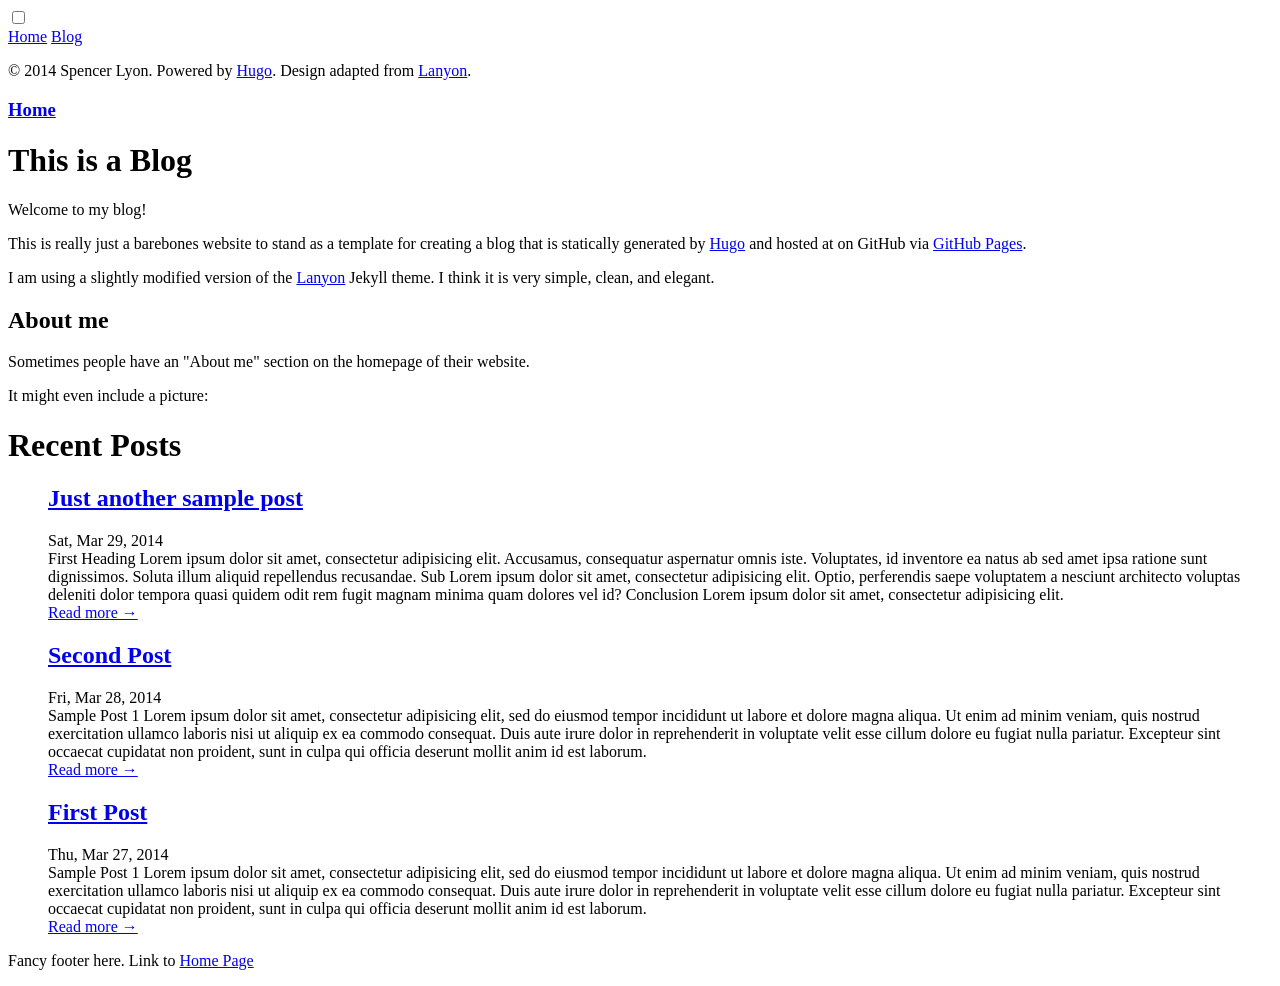
==== index.html @ 0f2d5c8a "Update to hugo  v0.15" ====
<!DOCTYPE html>
<html>
<head>
    
    <meta charset="utf-8">
    <base href="http://spencerlyon2.github.io/hugo_gh_blog">
    <title>Hugo Blog Template for GitHub Pages</title>
    <link rel="canonical" href="http://spencerlyon2.github.io/hugo_gh_blog/">
    <link href="http://spencerlyon2.github.io/hugo_gh_blog/index.xml" rel="alternate" type="application/rss+xml" title="Hugo Blog Template for GitHub Pages" />

    

<link rel="stylesheet" href="http://spencerlyon2.github.io/hugo_gh_blog/css/poole.css">
<link rel="stylesheet" href="http://spencerlyon2.github.io/hugo_gh_blog/css/syntax.css">
<link rel="stylesheet" href="http://spencerlyon2.github.io/hugo_gh_blog/css/lanyon.css">
<link rel="stylesheet" href="http://fonts.googleapis.com/css?family=PT+Serif:400,400italic,700|PT+Sans:400">

</head>
  <body class="theme-base-08" lang="en">

  


<input type="checkbox" class="sidebar-checkbox" id="sidebar-checkbox">


<div class="sidebar" id="sidebar">

  <nav class="sidebar-nav">
    <a class="sidebar-nav-item" href="http://spencerlyon2.github.io/hugo_gh_blog/">Home</a>

    <a class="sidebar-nav-item" href="http://spencerlyon2.github.io/hugo_gh_blog/posts">Blog</a>
  </nav>

  <div class="sidebar-item">
    <p>
      &copy; 2014 Spencer Lyon. Powered by <a href="http://hugo.spf13.com">Hugo</a>. Design adapted from <a href="http://lanyon.getpoole.com">Lanyon</a>.
    </p>
  </div>
</div>


  
    <div class="wrap">
      <div class="masthead">
        <div class="container">
          <h3 class="masthead-title">
            <a href="http://spencerlyon2.github.io/hugo_gh_blog/" title="Home">Home</a>
          </h3>
        </div>
      </div>

      
      <div class="container content">
        <h1>This is a Blog</h1>

        <p class="lead"> Welcome to my blog! </p>

        <p>This is really just a barebones website to stand as a template for creating a blog that is statically generated by <a href="http://hugo.spf13.com">Hugo</a> and hosted at on GitHub via <a href="http://pages.github.com/">GitHub Pages</a>.</p>

        <p>I am using a slightly modified version of the <a href="http://lanyon.getpoole.com">Lanyon</a> Jekyll theme. I think it is very simple, clean, and elegant.</p>

        
        <h2>About me</h2>

        <p>Sometimes people have an "About me" section on the homepage of their website.</p>

        <p>It might even include a picture: </p>

        
        <h1 class="post-title">Recent Posts</h1>
          <section id="main">
            <ul id="list">
              
              

<article class="post">
    <header>
      <h2><a href='http://spencerlyon2.github.io/hugo_gh_blog/posts/newest/'> Just another sample post</a> </h2>
      <div class="meta">Sat, Mar 29, 2014</div>
    </header>

    First Heading Lorem ipsum dolor sit amet, consectetur adipisicing elit. Accusamus, consequatur aspernatur omnis iste. Voluptates, id inventore ea natus ab sed amet ipsa ratione sunt dignissimos. Soluta illum aliquid repellendus recusandae. Sub Lorem ipsum dolor sit amet, consectetur adipisicing elit. Optio, perferendis saepe voluptatem a nesciunt architecto voluptas deleniti dolor tempora quasi quidem odit rem fugit magnam minima quam dolores vel id? Conclusion Lorem ipsum dolor sit amet, consectetur adipisicing elit.
    <footer>
        <a href='http://spencerlyon2.github.io/hugo_gh_blog/posts/newest/'><nobr>Read more →</nobr></a>
    </footer>
</article>

              
              

<article class="post">
    <header>
      <h2><a href='http://spencerlyon2.github.io/hugo_gh_blog/posts/middle/'> Second Post</a> </h2>
      <div class="meta">Fri, Mar 28, 2014</div>
    </header>

    Sample Post 1 Lorem ipsum dolor sit amet, consectetur adipisicing elit, sed do eiusmod tempor incididunt ut labore et dolore magna aliqua. Ut enim ad minim veniam, quis nostrud exercitation ullamco laboris nisi ut aliquip ex ea commodo consequat. Duis aute irure dolor in reprehenderit in voluptate velit esse cillum dolore eu fugiat nulla pariatur. Excepteur sint occaecat cupidatat non proident, sunt in culpa qui officia deserunt mollit anim id est laborum.
    <footer>
        <a href='http://spencerlyon2.github.io/hugo_gh_blog/posts/middle/'><nobr>Read more →</nobr></a>
    </footer>
</article>

              
              

<article class="post">
    <header>
      <h2><a href='http://spencerlyon2.github.io/hugo_gh_blog/posts/oldest/'> First Post</a> </h2>
      <div class="meta">Thu, Mar 27, 2014</div>
    </header>

    Sample Post 1 Lorem ipsum dolor sit amet, consectetur adipisicing elit, sed do eiusmod tempor incididunt ut labore et dolore magna aliqua. Ut enim ad minim veniam, quis nostrud exercitation ullamco laboris nisi ut aliquip ex ea commodo consequat. Duis aute irure dolor in reprehenderit in voluptate velit esse cillum dolore eu fugiat nulla pariatur. Excepteur sint occaecat cupidatat non proident, sunt in culpa qui officia deserunt mollit anim id est laborum.
    <footer>
        <a href='http://spencerlyon2.github.io/hugo_gh_blog/posts/oldest/'><nobr>Read more →</nobr></a>
    </footer>
</article>

              
            </ul>
          </section>
      </div>
    </div>

    <label for="sidebar-checkbox" class="sidebar-toggle"></label>



<div class="container content">
<footer>
  <div>
    <p class="right credit">
    Fancy footer here. Link to <a href="http://spencerlyon2.github.io/hugo_gh_blog/">Home Page</a>
    </p>
  </div>
</footer>
</div>



</body>
</html>
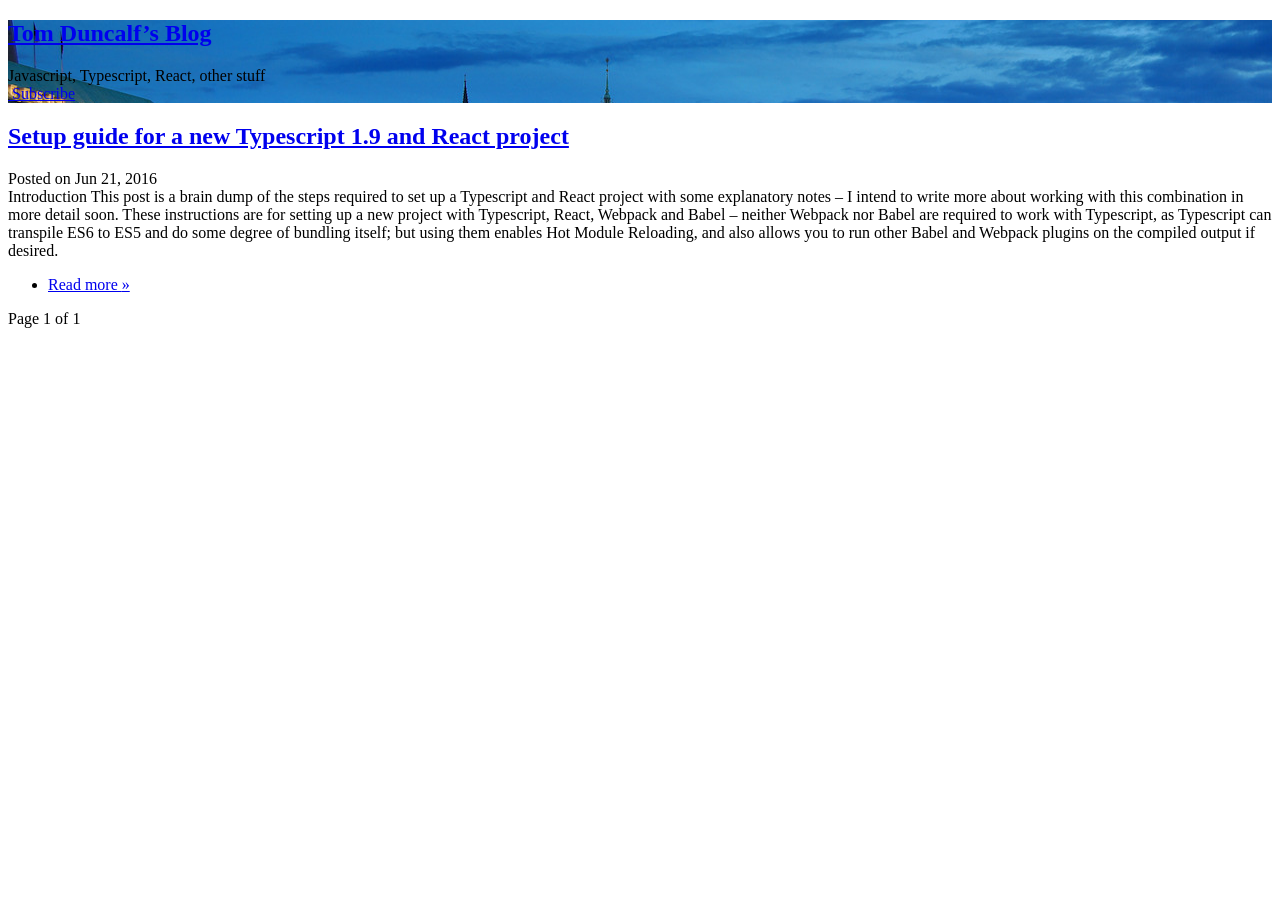
==== commit 10605db3: "rebuilding site Tue 21 Jun 2016 20:23:33 BST" ====
--- a/index.html
+++ b/index.html
@@ -1,145 +1,167 @@
+<!DOCTYPE html>
+<html lang="">
+<head prefix="og: http://ogp.me/ns#">
+  <meta charset="utf-8" />
+  <meta name="viewport" content="width=device-width, initial-scale=1.0, maximum-scale=1" />
+  <meta property="og:title" content=" Tom Duncalf’s Blog" />
+  
+  <meta property="og:site_name" content="Tom Duncalf’s Blog" />
+  <meta property="og:url" content="http://blog.tomduncalf.com/" />
+  
+  
+  <meta property="og:type" content="website" />
+  
+
+  <title>
+     Tom Duncalf’s Blog
+  </title>
+
+  <link rel="stylesheet" href="http://blog.tomduncalf.comcss/bootstrap.min.css" />
+  <link rel="stylesheet" href="http://blog.tomduncalf.comcss/main.css" />
+  <link rel="stylesheet" href="http://blog.tomduncalf.comcss/font-awesome.min.css" />
+  <link rel="stylesheet" href="http://blog.tomduncalf.comcss/github.css" />
+  <link rel="stylesheet" href="//fonts.googleapis.com/css?family=Source+Sans+Pro:200,300,400" type="text/css">
+  <link rel="shortcut icon" href="http://blog.tomduncalf.comimages/favicon.ico" />
+  <link rel="apple-touch-icon" href="http://blog.tomduncalf.comimages/apple-touch-icon.png" />
+  
+  <link href="http://blog.tomduncalf.com/index.xml" rel="alternate" type="application/rss+xml" title="Tom Duncalf’s Blog" />
+  
+</head>
+<body>
+    <header class="global-header"  style="background-image:url( /images/bg.jpg )">
+    <section class="header-text">
+      <h1><a href="http://blog.tomduncalf.com">Tom Duncalf’s Blog</a></h1>
+      
+      <div class="tag-line">
+        Javascript, Typescript, React, other stuff
+      </div>
+      
+      <div class="sns-links hidden-print">
+  
+  <a href="mailto:tom@tomduncalf.com">
+    <i class="fa fa-envelope"></i>
+  </a>
+  
+  
+  <a href="https://twitter.com/tomduncalf" target="_blank">
+    <i class="fa fa-twitter"></i>
+  </a>
+  
+  
+  
+  
+  
+  <a href="https://github.com/tomduncalf" target="_blank">
+    <i class="fa fa-github"></i>
+  </a>
+  
+  
+  
+  <a href="https://linkedin.com/in/tomduncalf" target="_blank">
+    <i class="fa fa-linkedin"></i>
+  </a>
+  
+  
+</div>
+
+      
+      
+      <a href="http://blog.tomduncalf.com/index.xml" class="btn-header btn-subscribe hidden-xs">
+        <i class="fa fa-rss" aria-hidden="true"></i>
+        &nbsp;Subscribe
+      </a>
+      
+    </section>
+  </header>
+  <main class="container">
+
+<div class="article-list">
+  
+  
+  <article>
+  <header>
+    <h2><a href="http://blog.tomduncalf.com/posts/setting-up-typescript-and-react/">Setup guide for a new Typescript 1.9 and React project</a></h2>
+    <div class="post-meta clearfix">
+      <div class="post-date pull-left">
+        Posted on
+        <time datetime="2016-06-21T19:46:14&#43;01:00">
+          Jun 21, 2016
+        </time>
+      </div>
+    </div>
+  </header>
+  <div>
+    Introduction This post is a brain dump of the steps required to set up a Typescript and React project with some explanatory notes – I intend to write more about working with this combination in more detail soon. These instructions are for setting up a new project with Typescript, React, Webpack and Babel – neither Webpack nor Babel are required to work with Typescript, as Typescript can transpile ES6 to ES5 and do some degree of bundling itself; but using them enables Hot Module Reloading, and also allows you to run other Babel and Webpack plugins on the compiled output if desired.
+  </div>
+  
+  <footer>
+    <ul class="pager">
+      <li class="next"><a href="http://blog.tomduncalf.com/posts/setting-up-typescript-and-react/">Read more <span aria-hidden="true">&raquo;</span></a></li>
+    </ul>
+  </footer>
+  
+</article>
+
+  
+</div>
+<nav class="pagination" role="navigation">
 
 
-<!DOCTYPE html>
-<html>
-<head>
-    
-    <meta charset="utf-8">
-    <base href="http://spencerlyon2.github.io/hugo_gh_blog">
-    <title>Hugo Blog Template for GitHub Pages</title>
-    <link rel="canonical" href="http://spencerlyon2.github.io/hugo_gh_blog/">
-    <link href="http://spencerlyon2.github.io/hugo_gh_blog/index.xml" rel="alternate" type="application/rss+xml" title="Hugo Blog Template for GitHub Pages" />
+  <span class="page-number">Page 1 of 1</span>
 
-    
+</nav>
 
-<link rel="stylesheet" href="http://spencerlyon2.github.io/hugo_gh_blog/css/poole.css">
-<link rel="stylesheet" href="http://spencerlyon2.github.io/hugo_gh_blog/css/syntax.css">
-<link rel="stylesheet" href="http://spencerlyon2.github.io/hugo_gh_blog/css/lanyon.css">
-<link rel="stylesheet" href="http://fonts.googleapis.com/css?family=PT+Serif:400,400italic,700|PT+Sans:400">
-
-</head>
-  <body class="theme-base-08" lang="en">
-
+  </main>
+  <footer class="container global-footer">
+    <div class="copyright-note pull-left">
+      
+    </div>
+    <div class="sns-links hidden-print">
   
-
-
-<input type="checkbox" class="sidebar-checkbox" id="sidebar-checkbox">
-
-
-<div class="sidebar" id="sidebar">
-
-  <nav class="sidebar-nav">
-    <a class="sidebar-nav-item" href="http://spencerlyon2.github.io/hugo_gh_blog/">Home</a>
-
-    <a class="sidebar-nav-item" href="http://spencerlyon2.github.io/hugo_gh_blog/posts">Blog</a>
-  </nav>
-
-  <div class="sidebar-item">
-    <p>
-      &copy; 2014 Spencer Lyon. Powered by <a href="http://hugo.spf13.com">Hugo</a>. Design adapted from <a href="http://lanyon.getpoole.com">Lanyon</a>.
-    </p>
-  </div>
+  <a href="mailto:tom@tomduncalf.com">
+    <i class="fa fa-envelope"></i>
+  </a>
+  
+  
+  <a href="https://twitter.com/tomduncalf" target="_blank">
+    <i class="fa fa-twitter"></i>
+  </a>
+  
+  
+  
+  
+  
+  <a href="https://github.com/tomduncalf" target="_blank">
+    <i class="fa fa-github"></i>
+  </a>
+  
+  
+  
+  <a href="https://linkedin.com/in/tomduncalf" target="_blank">
+    <i class="fa fa-linkedin"></i>
+  </a>
+  
+  
 </div>
 
+  </footer>
 
+  <script src="http://blog.tomduncalf.comjs/highlight.pack.js"></script>
+  <script>
+    hljs.initHighlightingOnLoad();
+  </script>
   
-    <div class="wrap">
-      <div class="masthead">
-        <div class="container">
-          <h3 class="masthead-title">
-            <a href="http://spencerlyon2.github.io/hugo_gh_blog/" title="Home">Home</a>
-          </h3>
-        </div>
-      </div>
-
-      
-      <div class="container content">
-        <h1>This is a Blog</h1>
-
-        <p class="lead"> Welcome to my blog! </p>
-
-        <p>This is really just a barebones website to stand as a template for creating a blog that is statically generated by <a href="http://hugo.spf13.com">Hugo</a> and hosted at on GitHub via <a href="http://pages.github.com/">GitHub Pages</a>.</p>
-
-        <p>I am using a slightly modified version of the <a href="http://lanyon.getpoole.com">Lanyon</a> Jekyll theme. I think it is very simple, clean, and elegant.</p>
-
-        
-        <h2>About me</h2>
-
-        <p>Sometimes people have an "About me" section on the homepage of their website.</p>
-
-        <p>It might even include a picture: </p>
-
-        
-        <h1 class="post-title">Recent Posts</h1>
-          <section id="main">
-            <ul id="list">
-              
-              
-
-<article class="post">
-    <header>
-      <h2><a href='http://spencerlyon2.github.io/hugo_gh_blog/posts/newest/'> Just another sample post</a> </h2>
-      <div class="meta">Sat, Mar 29, 2014</div>
-    </header>
-
-    First Heading Lorem ipsum dolor sit amet, consectetur adipisicing elit. Accusamus, consequatur aspernatur omnis iste. Voluptates, id inventore ea natus ab sed amet ipsa ratione sunt dignissimos. Soluta illum aliquid repellendus recusandae. Sub Lorem ipsum dolor sit amet, consectetur adipisicing elit. Optio, perferendis saepe voluptatem a nesciunt architecto voluptas deleniti dolor tempora quasi quidem odit rem fugit magnam minima quam dolores vel id? Conclusion Lorem ipsum dolor sit amet, consectetur adipisicing elit.
-    <footer>
-        <a href='http://spencerlyon2.github.io/hugo_gh_blog/posts/newest/'><nobr>Read more →</nobr></a>
-    </footer>
-</article>
-
-              
-              
-
-<article class="post">
-    <header>
-      <h2><a href='http://spencerlyon2.github.io/hugo_gh_blog/posts/middle/'> Second Post</a> </h2>
-      <div class="meta">Fri, Mar 28, 2014</div>
-    </header>
-
-    Sample Post 1 Lorem ipsum dolor sit amet, consectetur adipisicing elit, sed do eiusmod tempor incididunt ut labore et dolore magna aliqua. Ut enim ad minim veniam, quis nostrud exercitation ullamco laboris nisi ut aliquip ex ea commodo consequat. Duis aute irure dolor in reprehenderit in voluptate velit esse cillum dolore eu fugiat nulla pariatur. Excepteur sint occaecat cupidatat non proident, sunt in culpa qui officia deserunt mollit anim id est laborum.
-    <footer>
-        <a href='http://spencerlyon2.github.io/hugo_gh_blog/posts/middle/'><nobr>Read more →</nobr></a>
-    </footer>
-</article>
-
-              
-              
-
-<article class="post">
-    <header>
-      <h2><a href='http://spencerlyon2.github.io/hugo_gh_blog/posts/oldest/'> First Post</a> </h2>
-      <div class="meta">Thu, Mar 27, 2014</div>
-    </header>
-
-    Sample Post 1 Lorem ipsum dolor sit amet, consectetur adipisicing elit, sed do eiusmod tempor incididunt ut labore et dolore magna aliqua. Ut enim ad minim veniam, quis nostrud exercitation ullamco laboris nisi ut aliquip ex ea commodo consequat. Duis aute irure dolor in reprehenderit in voluptate velit esse cillum dolore eu fugiat nulla pariatur. Excepteur sint occaecat cupidatat non proident, sunt in culpa qui officia deserunt mollit anim id est laborum.
-    <footer>
-        <a href='http://spencerlyon2.github.io/hugo_gh_blog/posts/oldest/'><nobr>Read more →</nobr></a>
-    </footer>
-</article>
-
-              
-            </ul>
-          </section>
-      </div>
-    </div>
-
-    <label for="sidebar-checkbox" class="sidebar-toggle"></label>
-
-
-
-<div class="container content">
-<footer>
-  <div>
-    <p class="right credit">
-    Fancy footer here. Link to <a href="http://spencerlyon2.github.io/hugo_gh_blog/">Home Page</a>
-    </p>
-  </div>
-</footer>
-</div>
-
-
-
+  <script>
+    (function(i,s,o,g,r,a,m){i['GoogleAnalyticsObject']=r;i[r]=i[r]||function(){
+    (i[r].q=i[r].q||[]).push(arguments)},i[r].l=1*new Date();a=s.createElement(o),
+    m=s.getElementsByTagName(o)[0];a.async=1;a.src=g;m.parentNode.insertBefore(a,m)
+    })(window,document,'script','//www.google-analytics.com/analytics.js','ga');
+    ga('create', 'UA-16279025-1', 'auto');
+    ga('send', 'pageview');
+  </script>
+  
+  
 </body>
 </html>
 
+
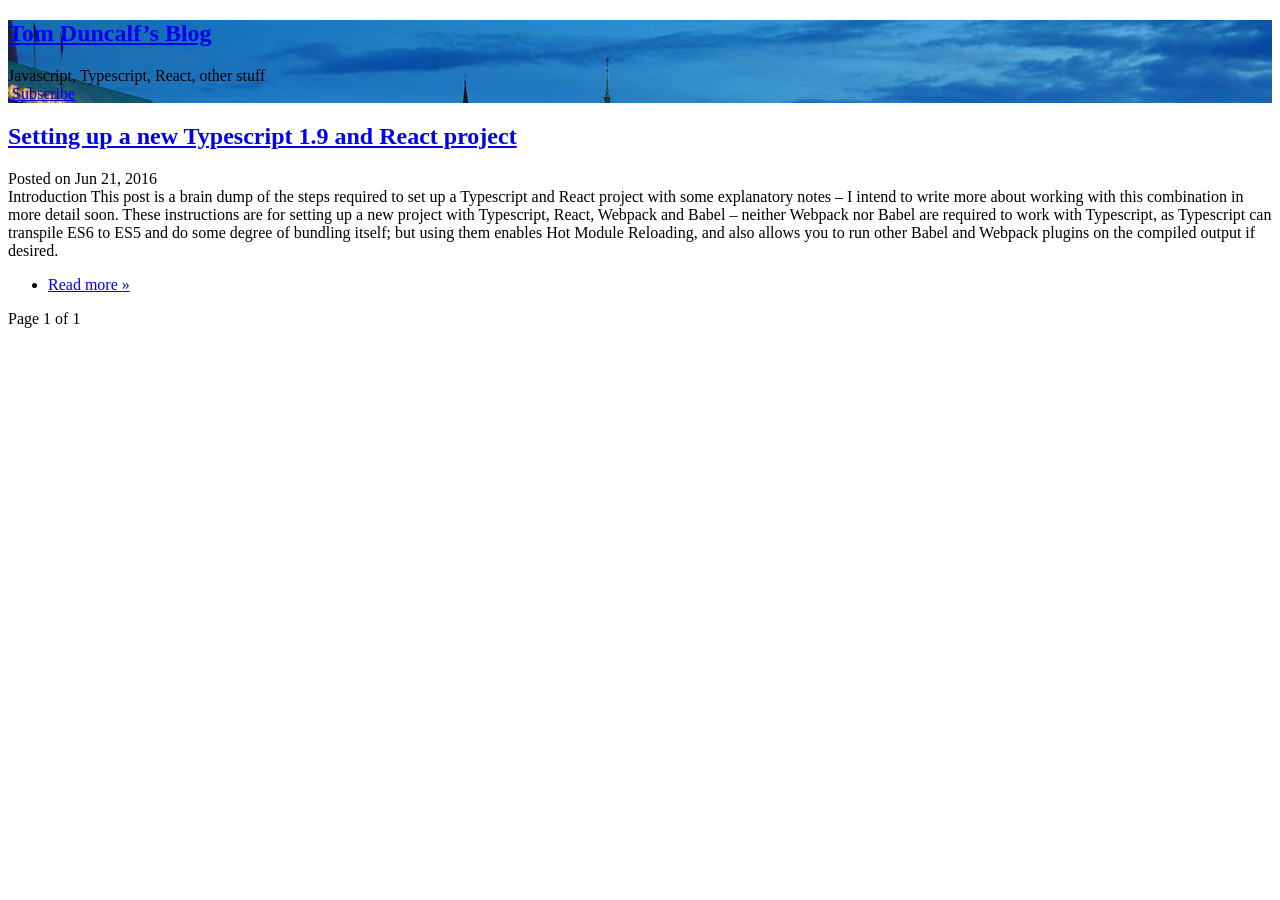
==== commit bd35bde0: "rebuilding site Tue 21 Jun 2016 20:33:24 BST" ====
--- a/index.html
+++ b/index.html
@@ -16,13 +16,13 @@
      Tom Duncalf’s Blog
   </title>
 
-  <link rel="stylesheet" href="http://blog.tomduncalf.comcss/bootstrap.min.css" />
-  <link rel="stylesheet" href="http://blog.tomduncalf.comcss/main.css" />
-  <link rel="stylesheet" href="http://blog.tomduncalf.comcss/font-awesome.min.css" />
-  <link rel="stylesheet" href="http://blog.tomduncalf.comcss/github.css" />
+  <link rel="stylesheet" href="http://blog.tomduncalf.com/css/bootstrap.min.css" />
+  <link rel="stylesheet" href="http://blog.tomduncalf.com/css/main.css" />
+  <link rel="stylesheet" href="http://blog.tomduncalf.com/css/font-awesome.min.css" />
+  <link rel="stylesheet" href="http://blog.tomduncalf.com/css/github.css" />
   <link rel="stylesheet" href="//fonts.googleapis.com/css?family=Source+Sans+Pro:200,300,400" type="text/css">
-  <link rel="shortcut icon" href="http://blog.tomduncalf.comimages/favicon.ico" />
-  <link rel="apple-touch-icon" href="http://blog.tomduncalf.comimages/apple-touch-icon.png" />
+  <link rel="shortcut icon" href="http://blog.tomduncalf.com/images/favicon.ico" />
+  <link rel="apple-touch-icon" href="http://blog.tomduncalf.com/images/apple-touch-icon.png" />
   
   <link href="http://blog.tomduncalf.com/index.xml" rel="alternate" type="application/rss+xml" title="Tom Duncalf’s Blog" />
   
@@ -30,7 +30,7 @@
 <body>
     <header class="global-header"  style="background-image:url( /images/bg.jpg )">
     <section class="header-text">
-      <h1><a href="http://blog.tomduncalf.com">Tom Duncalf’s Blog</a></h1>
+      <h1><a href="http://blog.tomduncalf.com/">Tom Duncalf’s Blog</a></h1>
       
       <div class="tag-line">
         Javascript, Typescript, React, other stuff
@@ -80,7 +80,7 @@
   
   <article>
   <header>
-    <h2><a href="http://blog.tomduncalf.com/posts/setting-up-typescript-and-react/">Setup guide for a new Typescript 1.9 and React project</a></h2>
+    <h2><a href="http://blog.tomduncalf.com/posts/setting-up-typescript-and-react/">Setting up a new Typescript 1.9 and React project</a></h2>
     <div class="post-meta clearfix">
       <div class="post-date pull-left">
         Posted on
@@ -146,7 +146,7 @@
 
   </footer>
 
-  <script src="http://blog.tomduncalf.comjs/highlight.pack.js"></script>
+  <script src="http://blog.tomduncalf.com/js/highlight.pack.js"></script>
   <script>
     hljs.initHighlightingOnLoad();
   </script>
@@ -156,7 +156,7 @@
     (i[r].q=i[r].q||[]).push(arguments)},i[r].l=1*new Date();a=s.createElement(o),
     m=s.getElementsByTagName(o)[0];a.async=1;a.src=g;m.parentNode.insertBefore(a,m)
     })(window,document,'script','//www.google-analytics.com/analytics.js','ga');
-    ga('create', 'UA-16279025-1', 'auto');
+    ga('create', 'UA-16279025-2', 'auto');
     ga('send', 'pageview');
   </script>
   
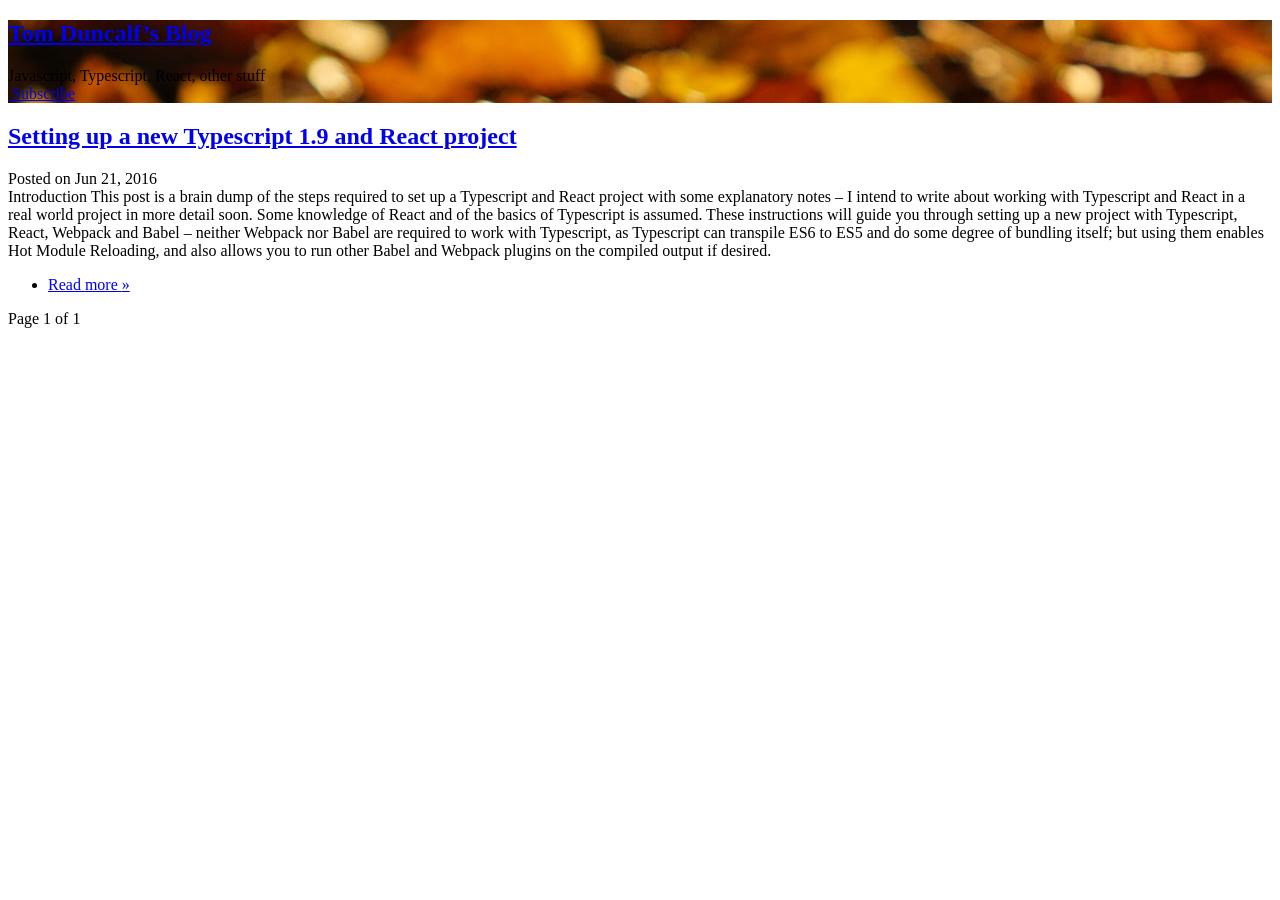
==== commit 4896637d: "rebuilding site Tue 21 Jun 2016 21:31:16 BST" ====
--- a/index.html
+++ b/index.html
@@ -91,7 +91,7 @@
     </div>
   </header>
   <div>
-    Introduction This post is a brain dump of the steps required to set up a Typescript and React project with some explanatory notes – I intend to write more about working with this combination in more detail soon. These instructions are for setting up a new project with Typescript, React, Webpack and Babel – neither Webpack nor Babel are required to work with Typescript, as Typescript can transpile ES6 to ES5 and do some degree of bundling itself; but using them enables Hot Module Reloading, and also allows you to run other Babel and Webpack plugins on the compiled output if desired.
+    Introduction This post is a brain dump of the steps required to set up a Typescript and React project with some explanatory notes – I intend to write about working with Typescript and React in a real world project in more detail soon. Some knowledge of React and of the basics of Typescript is assumed. These instructions will guide you through setting up a new project with Typescript, React, Webpack and Babel – neither Webpack nor Babel are required to work with Typescript, as Typescript can transpile ES6 to ES5 and do some degree of bundling itself; but using them enables Hot Module Reloading, and also allows you to run other Babel and Webpack plugins on the compiled output if desired.
   </div>
   
   <footer>
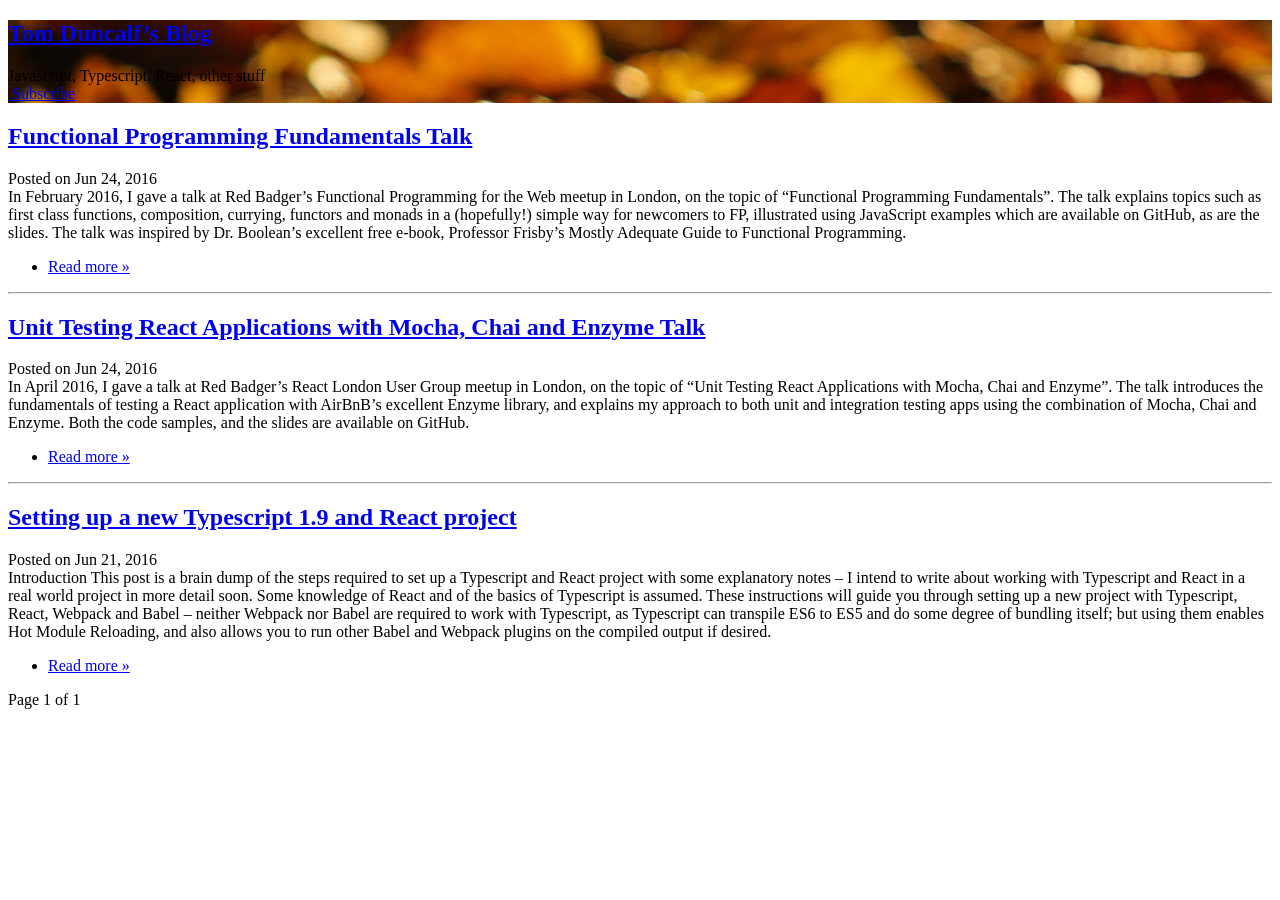
==== commit 19522ab1: "Publish new posts" ====
--- a/index.html
+++ b/index.html
@@ -77,6 +77,62 @@
 
 <div class="article-list">
   
+  
+  <article>
+  <header>
+    <h2><a href="http://blog.tomduncalf.com/posts/functional-programming-fundamentals-talk/">Functional Programming Fundamentals Talk</a></h2>
+    <div class="post-meta clearfix">
+      <div class="post-date pull-left">
+        Posted on
+        <time datetime="2016-06-24T10:22:10&#43;01:00">
+          Jun 24, 2016
+        </time>
+      </div>
+    </div>
+  </header>
+  <div>
+    In February 2016, I gave a talk at Red Badger&rsquo;s Functional Programming for the Web meetup in London, on the topic of &ldquo;Functional Programming Fundamentals&rdquo;. The talk explains topics such as first class functions, composition, currying, functors and monads in a (hopefully!) simple way for newcomers to FP, illustrated using JavaScript examples which are available on GitHub, as are the slides. The talk was inspired by Dr. Boolean&rsquo;s excellent free e-book, Professor Frisby&rsquo;s Mostly Adequate Guide to Functional Programming.
+  </div>
+  
+  <footer>
+    <ul class="pager">
+      <li class="next"><a href="http://blog.tomduncalf.com/posts/functional-programming-fundamentals-talk/">Read more <span aria-hidden="true">&raquo;</span></a></li>
+    </ul>
+  </footer>
+  
+</article>
+
+  
+  
+  <hr/>
+  
+  <article>
+  <header>
+    <h2><a href="http://blog.tomduncalf.com/posts/react-unit-testing-with-mocha-chai-enzyme-talk/">Unit Testing React Applications with Mocha, Chai and Enzyme Talk</a></h2>
+    <div class="post-meta clearfix">
+      <div class="post-date pull-left">
+        Posted on
+        <time datetime="2016-06-24T10:22:10&#43;01:00">
+          Jun 24, 2016
+        </time>
+      </div>
+    </div>
+  </header>
+  <div>
+    In April 2016, I gave a talk at Red Badger&rsquo;s React London User Group meetup in London, on the topic of &ldquo;Unit Testing React Applications with Mocha, Chai and Enzyme&rdquo;. The talk introduces the fundamentals of testing a React application with AirBnB&rsquo;s excellent Enzyme library, and explains my approach to both unit and integration testing apps using the combination of Mocha, Chai and Enzyme. Both the code samples, and the slides are available on GitHub.
+  </div>
+  
+  <footer>
+    <ul class="pager">
+      <li class="next"><a href="http://blog.tomduncalf.com/posts/react-unit-testing-with-mocha-chai-enzyme-talk/">Read more <span aria-hidden="true">&raquo;</span></a></li>
+    </ul>
+  </footer>
+  
+</article>
+
+  
+  
+  <hr/>
   
   <article>
   <header>
